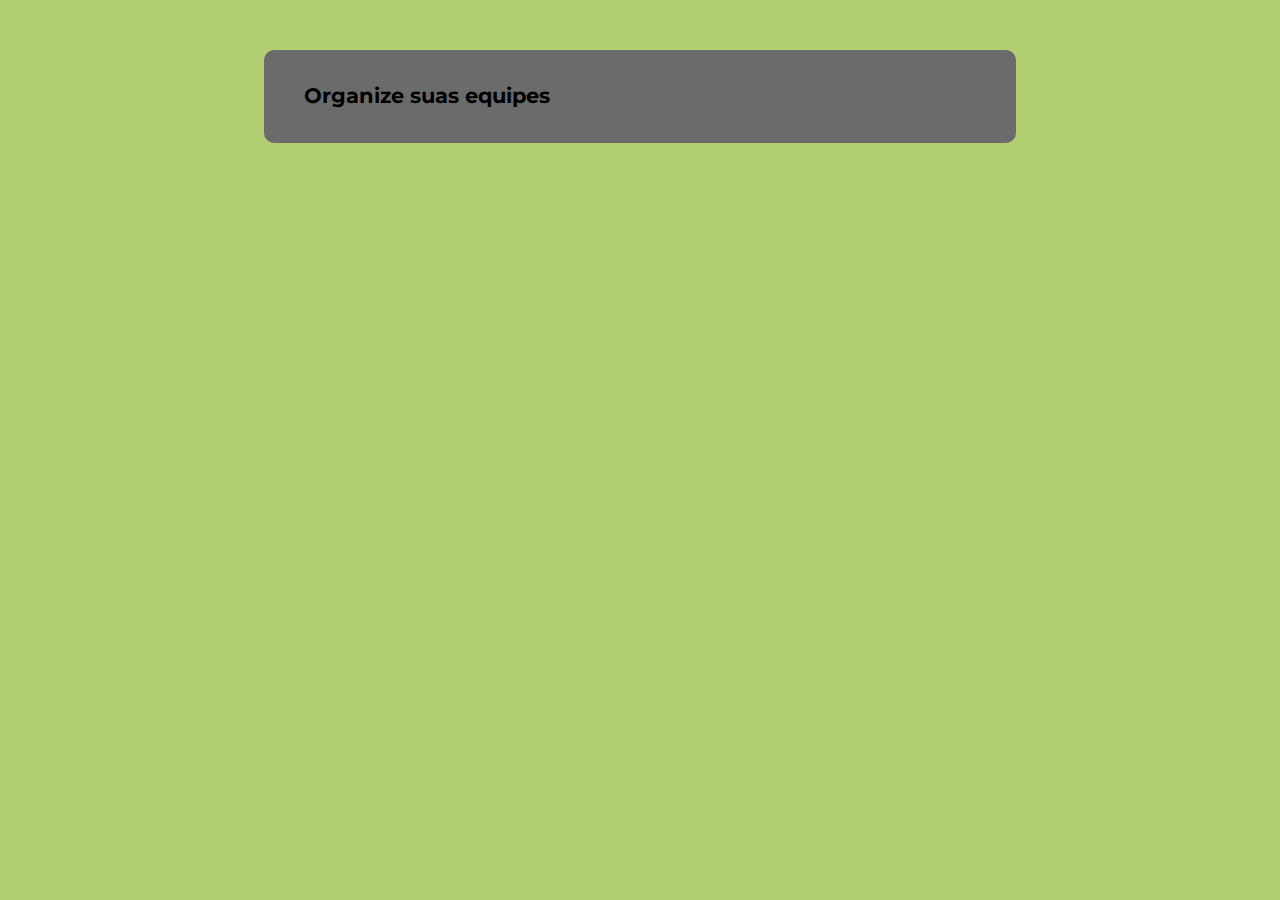
==== index.html @ c9b002d3 "git clone test" ====
<!DOCTYPE html>
<html lang="pt-BR">
<head>
    <meta charset="UTF-8">
    <meta name="viewport" content="width=device-width, initial-scale=1.0">
    <title>Organiza-Time</title>
    <link rel="stylesheet" href="./assets/css/styles.css">
</head>
<body>
    <section class="container">
        <div class="div-container">
            <h1>Organize suas equipes</h1>
        </div>
    </section>
    <script src="./assets/js/scripts.js"></script>
</body>
</html>
---- assets/css/styles.css ----
@import url('https://fonts.googleapis.com/css2?family=Montserrat:ital,wght@0,100..900;1,100..900&display=swap');

:root {
    --primary-color: #15aae4;
    --primary-green-color: #8f9e6f;
    --secondary-green-color: #b1cf72;
    --primary-grey-color: #6b6b6b;
}

* {
    box-sizing: border-box;
    padding: 0;
    margin: 0;
}

html {
    font-size: 65.2%;
}

body {
    font-family: 'Montserrat', sans-serif;
    background: var(--secondary-green-color);
}

.container {
    background: var(--primary-grey-color);
    max-width: 72rem;
    margin: 50px auto;
    padding: 40px;
    line-height: 1.2rem;
    border-radius: 10px;
}
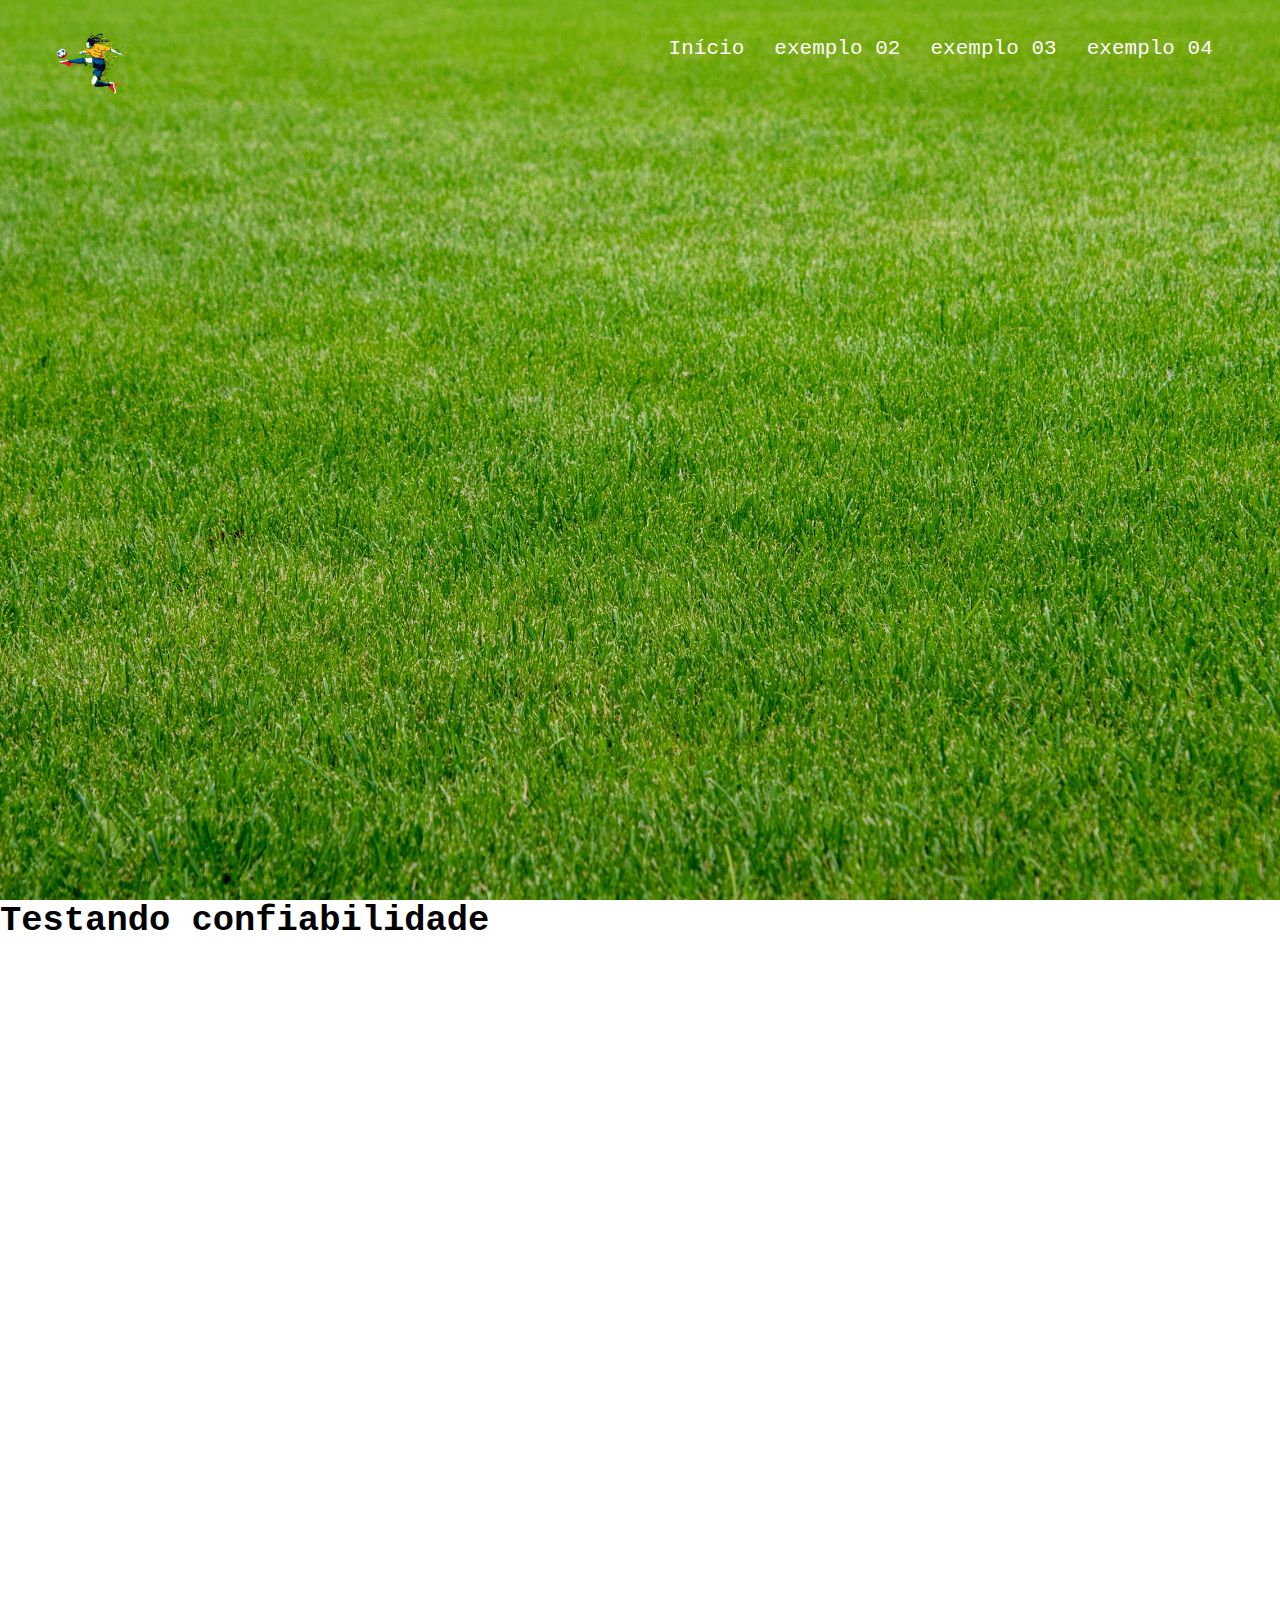
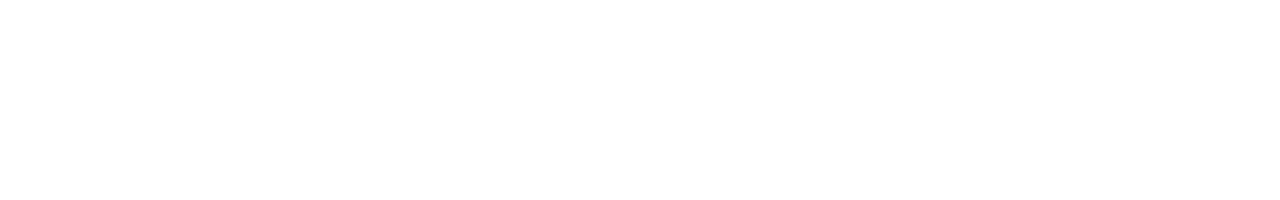
==== commit 3fa93f47: "update prpject files" ====
--- a/index.html
+++ b/index.html
@@ -4,14 +4,37 @@
     <meta charset="UTF-8">
     <meta name="viewport" content="width=device-width, initial-scale=1.0">
     <title>Organiza-Time</title>
-    <link rel="stylesheet" href="./assets/css/styles.css">
+    <link rel="stylesheet" href="./assets/css/main_config.css">
+    <link rel="stylesheet" href="./assets/css/menu_navbar.css">
+    <link rel="stylesheet" href="./assets/css/sections.css">
 </head>
 <body>
-    <section class="container">
-        <div class="div-container">
-            <h1>Organize suas equipes</h1>
+    <header class="header-logo-nav">
+        <div class="logo-nav">
+            <div class="logo-content">
+                <a href="#"><img src="./assets/img/—Pngtree—football football cartoon cartoon football_3921761.png" alt=""></a>
+            </div>
+            <div class="nav-container">
+                <nav> 
+                    <a href="#">Início</a>
+                    <a href="#">exemplo 02</a>
+                    <a href="#">exemplo 03</a>
+                    <a href="#">exemplo 04</a>
+                </nav>
+            </div>
+        </div>
+    </header>
+    <section class="section-01">
+
+    </section>
+
+    <section class="section-02">
+        <div>
+            <h1>Testando confiabilidade</h1>
+            
         </div>
     </section>
+
     <script src="./assets/js/scripts.js"></script>
 </body>
 </html>--- a/assets/css/main_config.css
+++ b/assets/css/main_config.css
@@ -0,0 +1,29 @@
+@import url('https://fonts.googleapis.com/css2?family=Montserrat:ital,wght@0,100..900;1,100..900&display=swap');
+
+:root {
+    --main-background: #000;
+    --dark-blue:  #2a044a;
+    --light-blue: #0b2e59;
+    --dark-green: #0d6759;
+    --mid-light-green: #7ab317;
+    --light-green: #a0c55f;
+}
+
+* {
+    box-sizing: border-box;
+    padding: 0;
+    margin: 0;
+    font-family: 'Courier New', Courier, monospace, sans-serif;
+    text-decoration: none;
+    scrollbar-width: none;
+}
+
+html {
+    font-size: 65.2%;
+}
+
+body {
+    font-family: 'Montserrat', sans-serif;
+    /* background: var(--main-background); */
+    font-size: 1.7em;
+}--- a/assets/css/menu_navbar.css
+++ b/assets/css/menu_navbar.css
@@ -0,0 +1,35 @@
+.header-logo-nav {
+    width: 100%;
+    margin-bottom: -100px;
+    background: linear-gradient(180deg, #7ab3177d 0%, #FFFFFF00 100%);
+    position: absolute;
+    z-index: 10;
+}
+
+.logo-nav {
+    z-index: 1000;
+    padding: 2rem 5rem;
+    display: flex;
+    justify-content: space-between;
+    font-size: 2rem;
+}
+
+.logo-content img {
+    width: 8rem;
+    height: 8rem;
+}
+
+.nav-container {
+    padding-top: 1.5rem;
+}
+
+.nav-container a{
+    color: #fff;
+    letter-spacing: 0.1px;
+    margin: 0 15px;
+}
+
+.nav-container nav{
+    display: flex;
+}
+
--- a/assets/css/sections.css
+++ b/assets/css/sections.css
@@ -0,0 +1,15 @@
+.section-02 {
+    height: 100vh;
+    width: 100vw;
+}
+
+.section-01 {
+    padding: 120px 0;
+    margin-top: 0;
+    height: 100vh;
+    width: 100%;
+    background-image: url('../img/background-section-01.jpg');
+    background-size: cover;
+    background-position: center center;
+    position: relative;
+}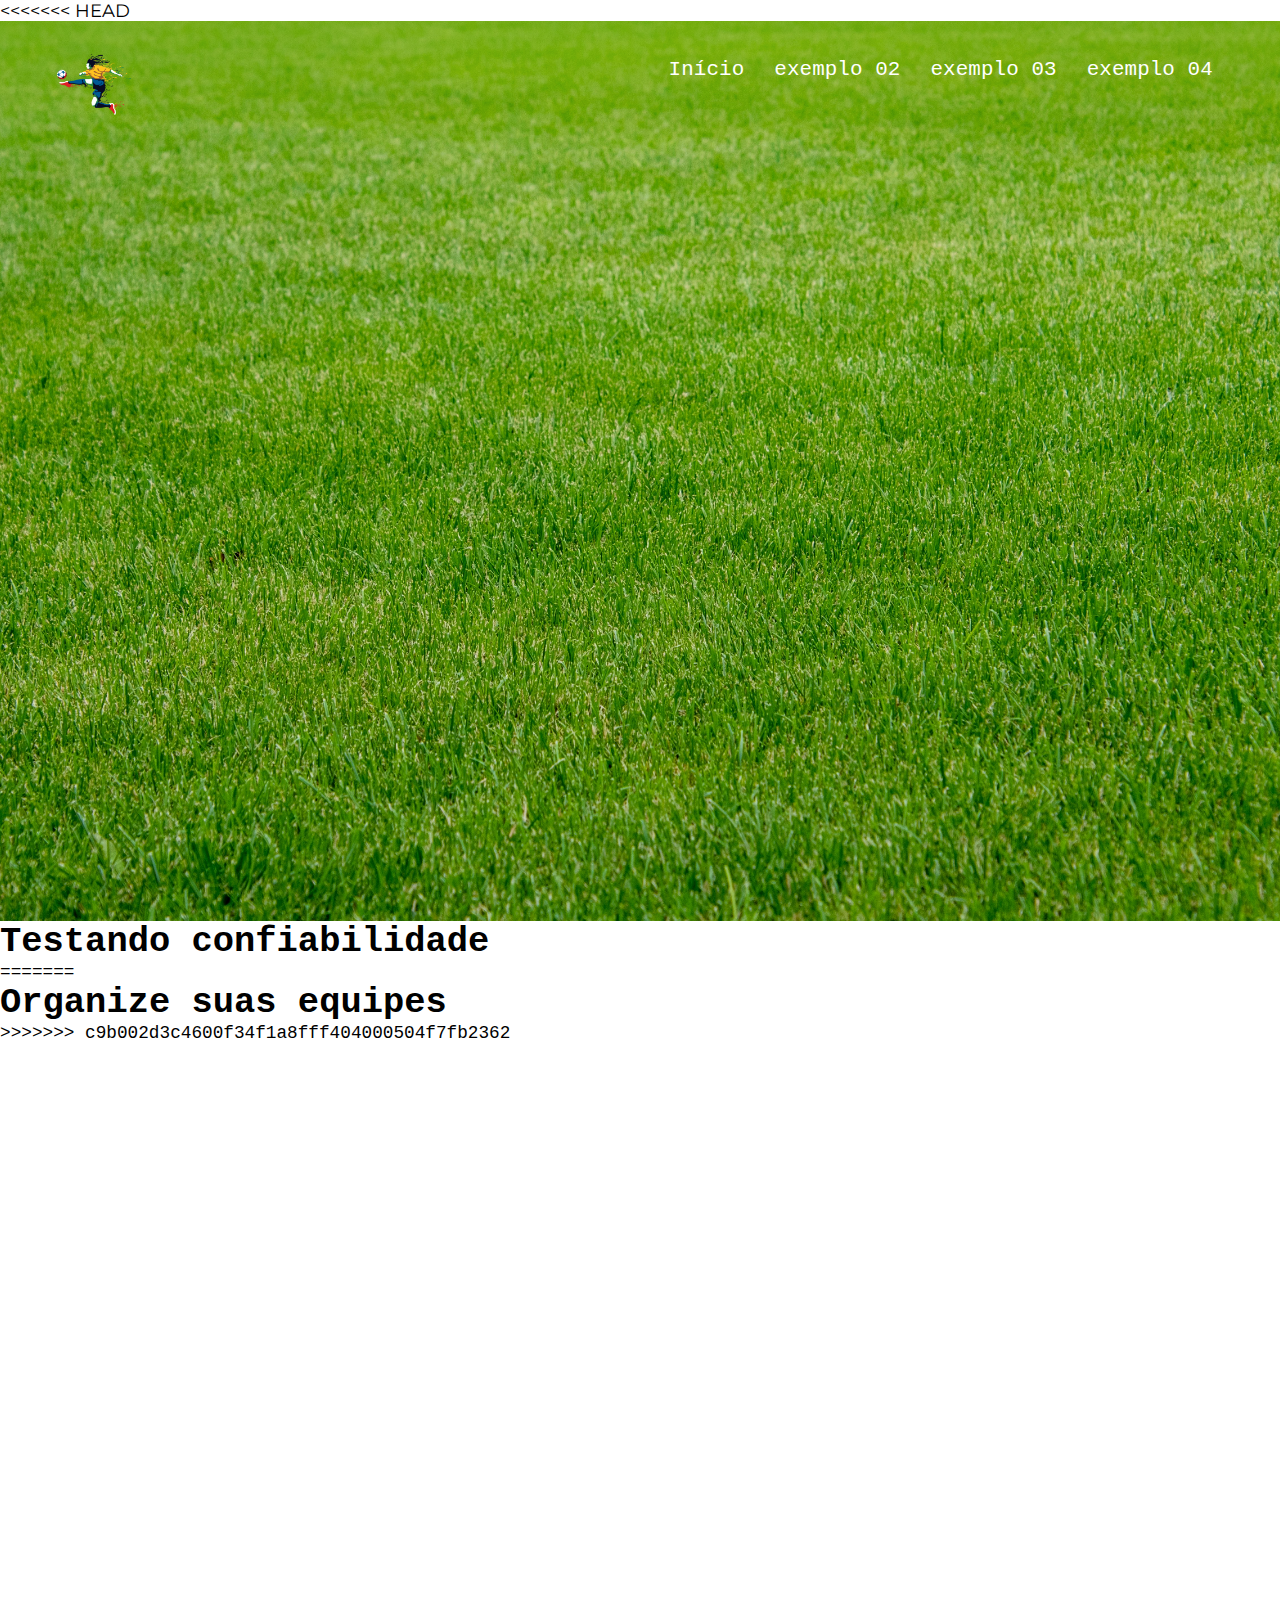
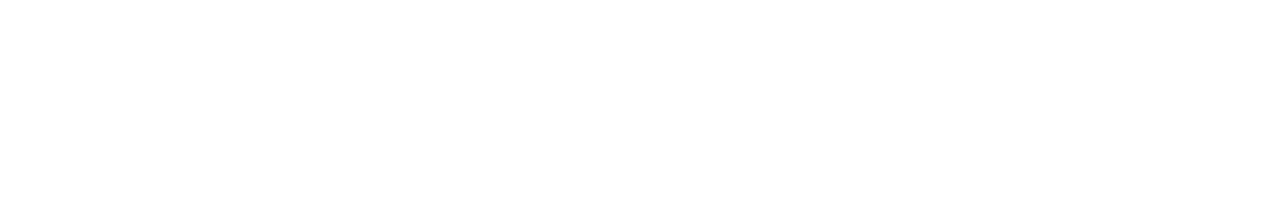
==== commit 2acd0021: "update" ====
--- a/index.html
+++ b/index.html
@@ -9,6 +9,7 @@
     <link rel="stylesheet" href="./assets/css/sections.css">
 </head>
 <body>
+<<<<<<< HEAD
     <header class="header-logo-nav">
         <div class="logo-nav">
             <div class="logo-content">
@@ -32,6 +33,11 @@
         <div>
             <h1>Testando confiabilidade</h1>
             
+=======
+    <section class="container">
+        <div class="div-container">
+            <h1>Organize suas equipes</h1>
+>>>>>>> c9b002d3c4600f34f1a8fff404000504f7fb2362
         </div>
     </section>
 
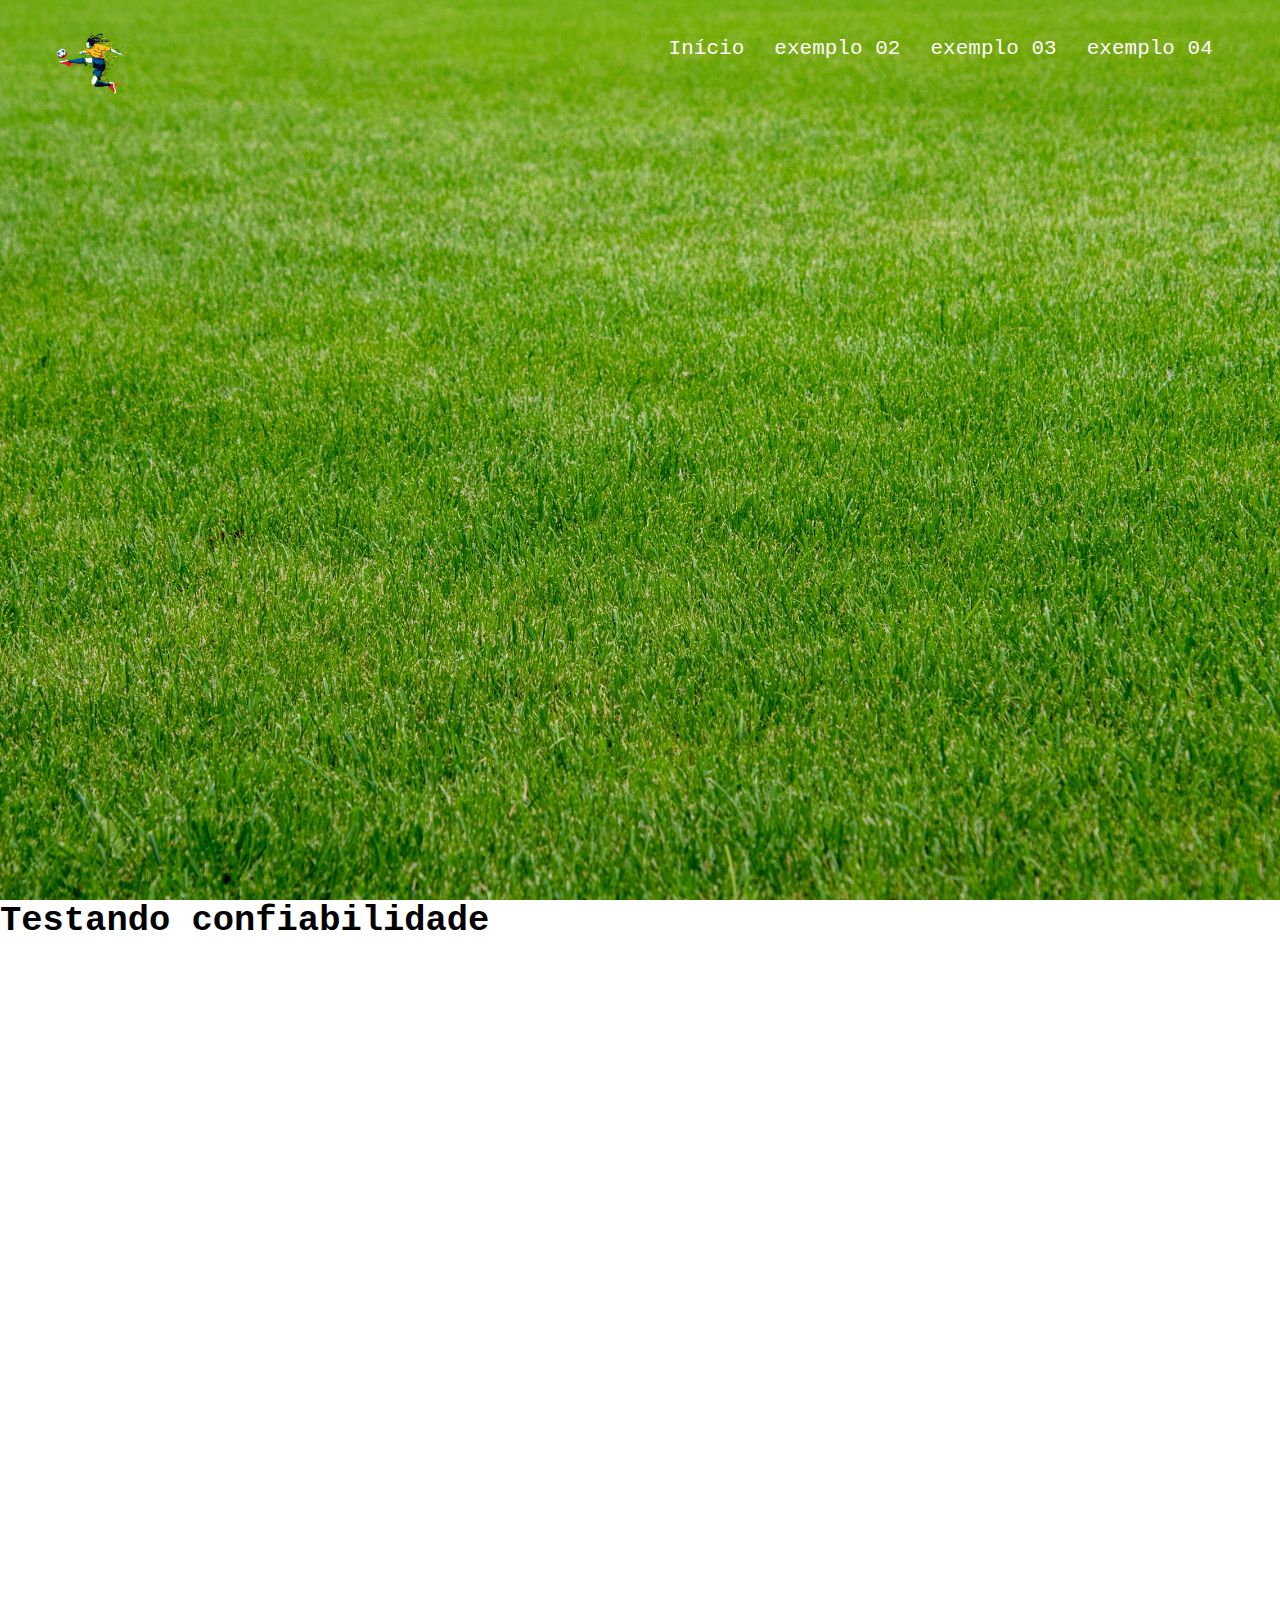
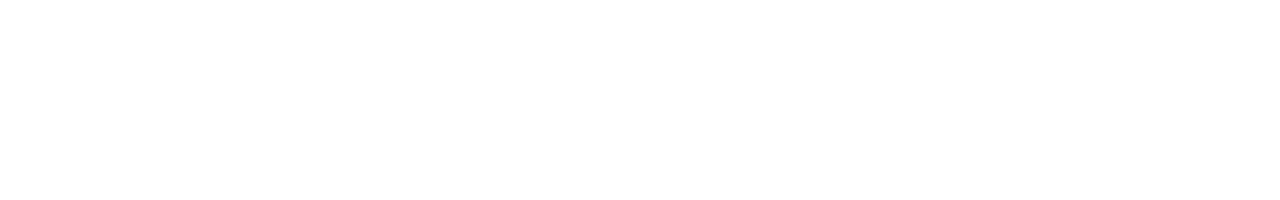
==== commit b463f642: "teste" ====
--- a/index.html
+++ b/index.html
@@ -9,7 +9,6 @@
     <link rel="stylesheet" href="./assets/css/sections.css">
 </head>
 <body>
-<<<<<<< HEAD
     <header class="header-logo-nav">
         <div class="logo-nav">
             <div class="logo-content">
@@ -32,12 +31,6 @@
     <section class="section-02">
         <div>
             <h1>Testando confiabilidade</h1>
-            
-=======
-    <section class="container">
-        <div class="div-container">
-            <h1>Organize suas equipes</h1>
->>>>>>> c9b002d3c4600f34f1a8fff404000504f7fb2362
         </div>
     </section>
 
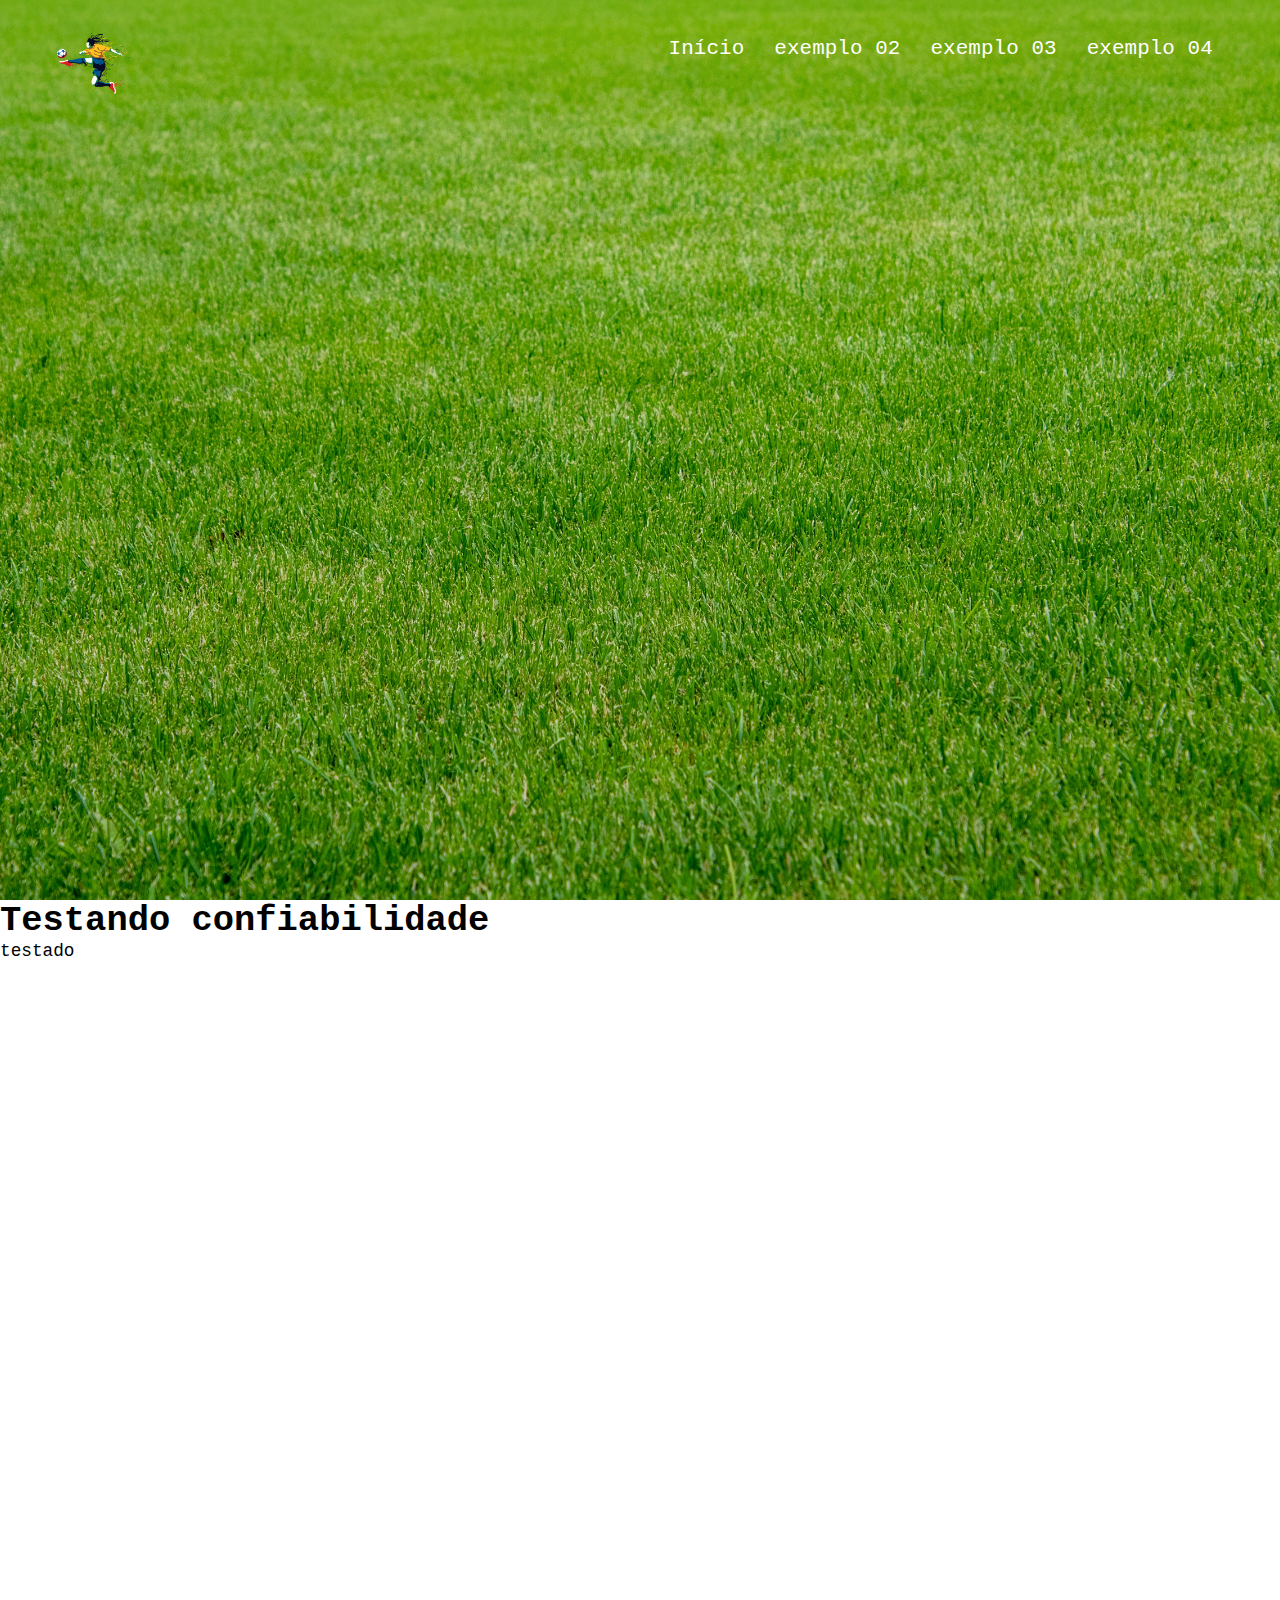
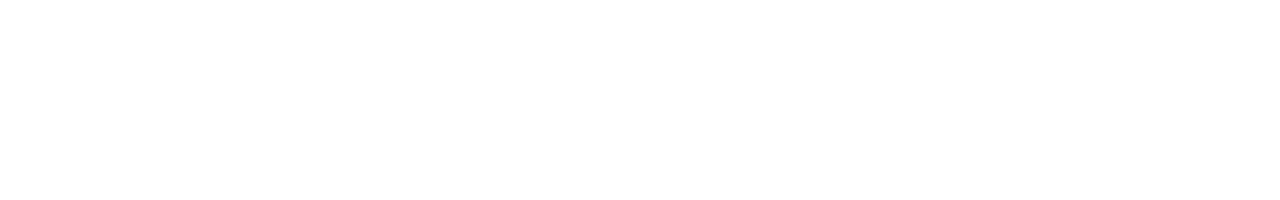
==== commit 0d00bbe6: "teste" ====
--- a/index.html
+++ b/index.html
@@ -31,6 +31,7 @@
     <section class="section-02">
         <div>
             <h1>Testando confiabilidade</h1>
+            <p>testado</p>
         </div>
     </section>
 
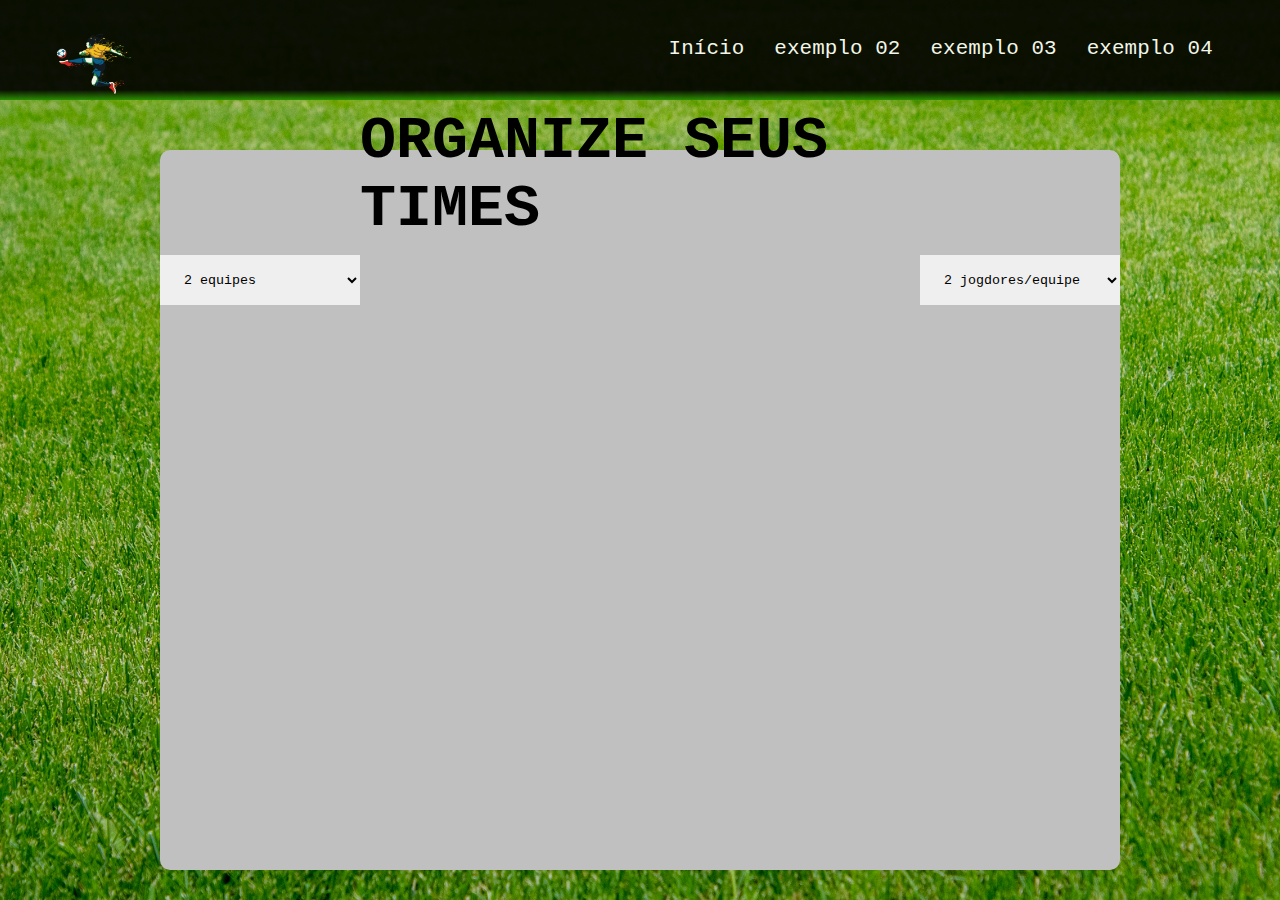
==== commit d6ccfb08: "update navbar style and added main container" ====
--- a/index.html
+++ b/index.html
@@ -6,7 +6,7 @@
     <title>Organiza-Time</title>
     <link rel="stylesheet" href="./assets/css/main_config.css">
     <link rel="stylesheet" href="./assets/css/menu_navbar.css">
-    <link rel="stylesheet" href="./assets/css/sections.css">
+    <link rel="stylesheet" href="./assets/css/main_content.css">
 </head>
 <body>
     <header class="header-logo-nav">
@@ -25,13 +25,40 @@
         </div>
     </header>
     <section class="section-01">
+        <div class="calc-container">
+            <div class="title">
+                <h1>ORGANIZE SEUS TIMES</h1>
+            </div>
+            <div class="sep-container">
+                <select name="teams" id="num-selector">
+                    <option value="2">2 equipes</option>
+                    <option value="3">3 equipes</option>
+                    <option value="4">4 equipes</option>
+                    <option value="5">5 equipes</option>
+                    <option value="6">6 equipes</option>
+                    <option value="7">7 equipes</option>
+                    <option value="8">8 equipes</option>
+                    <option value="9">9 equipes</option>
+                    <option value="10">10 equipes</option>
+                </select>
+                <select name="players" id="num-selector">
+                    <option value="2">2 jogdores/equipe</option>
+                    <option value="3">3 jogdores/equipe</option>
+                    <option value="4">4 jogdores/equipe</option>
+                    <option value="5">5 jogdores/equipe</option>
+                    <option value="6">6 jogdores/equipe</option>
+                    <option value="7">7 jogdores/equipe</option>
+                    <option value="8">8 jogdores/equipe</option>
+                    <option value="9">9 jogdores/equipe</option>
+                    <option value="10">10 jogdores/equipe</option>
+                    <option value="11">11 jogdores/equipe</option>
+                </select>
+            </div>
+        </div>
+    </section>
+    <section class="section-02">
+        <div class="result-container">
 
-    </section>
-
-    <section class="section-02">
-        <div>
-            <h1>Testando confiabilidade</h1>
-            <p>testado</p>
         </div>
     </section>
 
--- a/assets/css/main_config.css
+++ b/assets/css/main_config.css
@@ -1,4 +1,6 @@
 @import url('https://fonts.googleapis.com/css2?family=Montserrat:ital,wght@0,100..900;1,100..900&display=swap');
+
+@import url('https://fonts.googleapis.com/css2?family=Archivo+Black&family=Roboto:ital,wght@0,100;0,300;0,400;0,500;0,700;0,900;1,100;1,300;1,400;1,500;1,700;1,900&display=swap');
 
 :root {
     --main-background: #000;
--- a/assets/css/menu_navbar.css
+++ b/assets/css/menu_navbar.css
@@ -1,9 +1,12 @@
 .header-logo-nav {
     width: 100%;
     margin-bottom: -100px;
-    background: linear-gradient(180deg, #7ab3177d 0%, #FFFFFF00 100%);
+    background: linear-gradient(180deg, #FFFFFF00 90%, #44ff008a 100%);
+    opacity: 0.9;
     position: absolute;
     z-index: 10;
+    background-color: black;
+    height: 100px;
 }
 
 .logo-nav {
@@ -33,3 +36,7 @@
     display: flex;
 }
 
+.nav-container a:hover {
+    color: #00ff00fe;
+}
+
--- a/assets/css/main_content.css
+++ b/assets/css/main_content.css
@@ -0,0 +1,48 @@
+.section-01 {
+    padding: 120px 0;
+    margin-top: 0;
+    height: 100vh;
+    width: 100%;
+    background-image: url('../img/background-section-01.jpg');
+    background-size: cover;
+    background-position: center center;
+    position: relative;
+}
+
+.calc-container {
+    width: 960px;
+    height: 80vh;
+    margin: 0 auto;
+    padding-bottom: 60px;
+    border-radius: 10px;
+    background-color: silver;
+}
+
+.title {
+    font-family: 'Archivo Black', sans-serif;
+    font-style: normal;
+    color: black;
+    font-size: 30px;
+    display: flex;
+    align-items: center;
+    justify-content: center;
+    margin: 30px auto;
+    height: 50px;
+    width: 560px;
+    border-radius: 10px;
+}
+
+.sep-container {
+    display: flex;
+    align-items: center;
+    justify-content: space-between;
+    height: 100px;
+}
+
+#num-selector {
+    display: block;
+    width: 200px;
+    height: 50px;
+    border: 20px;
+    padding: 0 20px;
+}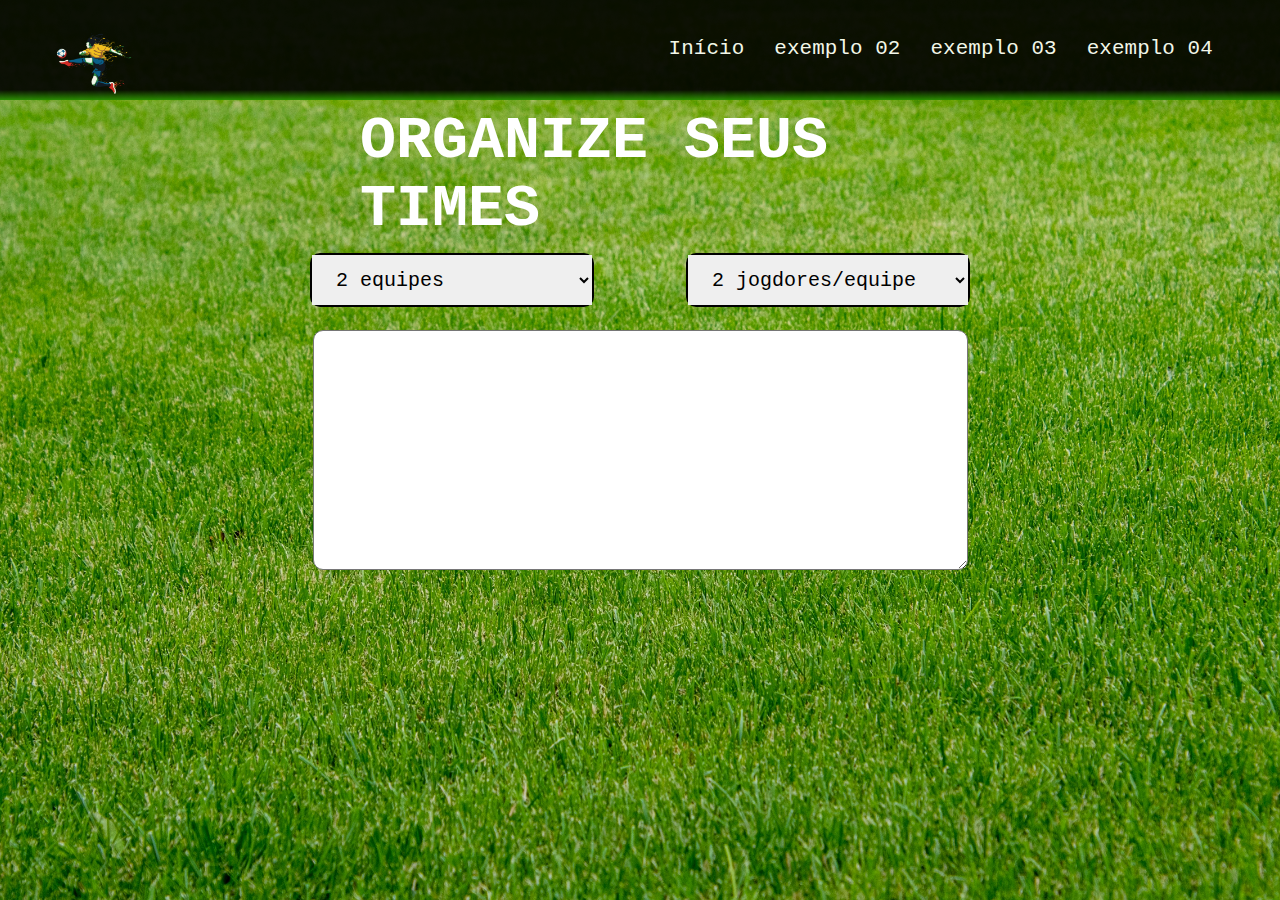
==== commit 9940e341: "add textarea and adjust selectors" ====
--- a/index.html
+++ b/index.html
@@ -30,35 +30,40 @@
                 <h1>ORGANIZE SEUS TIMES</h1>
             </div>
             <div class="sep-container">
-                <select name="teams" id="num-selector">
-                    <option value="2">2 equipes</option>
-                    <option value="3">3 equipes</option>
-                    <option value="4">4 equipes</option>
-                    <option value="5">5 equipes</option>
-                    <option value="6">6 equipes</option>
-                    <option value="7">7 equipes</option>
-                    <option value="8">8 equipes</option>
-                    <option value="9">9 equipes</option>
-                    <option value="10">10 equipes</option>
-                </select>
-                <select name="players" id="num-selector">
-                    <option value="2">2 jogdores/equipe</option>
-                    <option value="3">3 jogdores/equipe</option>
-                    <option value="4">4 jogdores/equipe</option>
-                    <option value="5">5 jogdores/equipe</option>
-                    <option value="6">6 jogdores/equipe</option>
-                    <option value="7">7 jogdores/equipe</option>
-                    <option value="8">8 jogdores/equipe</option>
-                    <option value="9">9 jogdores/equipe</option>
-                    <option value="10">10 jogdores/equipe</option>
-                    <option value="11">11 jogdores/equipe</option>
-                </select>
+                <div class="selector">
+                    <select name="teams" id="num-selector">
+                        <option value="2">2 equipes</option>
+                        <option value="3">3 equipes</option>
+                        <option value="4">4 equipes</option>
+                        <option value="5">5 equipes</option>
+                        <option value="6">6 equipes</option>
+                        <option value="7">7 equipes</option>
+                        <option value="8">8 equipes</option>
+                        <option value="9">9 equipes</option>
+                        <option value="10">10 equipes</option>
+                    </select>
+                </div>
+                <div class="selector">
+                    <select name="players" id="num-selector">
+                        <option value="2">2 jogdores/equipe</option>
+                        <option value="3">3 jogdores/equipe</option>
+                        <option value="4">4 jogdores/equipe</option>
+                        <option value="5">5 jogdores/equipe</option>
+                        <option value="6">6 jogdores/equipe</option>
+                        <option value="7">7 jogdores/equipe</option>
+                        <option value="8">8 jogdores/equipe</option>
+                        <option value="9">9 jogdores/equipe</option>
+                        <option value="10">10 jogdores/equipe</option>
+                        <option value="11">11 jogdores/equipe</option>
+                    </select>
+                </div>
             </div>
-        </div>
-    </section>
-    <section class="section-02">
-        <div class="result-container">
-
+            <textarea name="values" id="player-names" placeholder="
+            Teste 01
+            Teste 02
+            Teste 03
+            Teste 04">
+            </textarea>
         </div>
     </section>
 
--- a/assets/css/main_content.css
+++ b/assets/css/main_content.css
@@ -15,13 +15,12 @@
     margin: 0 auto;
     padding-bottom: 60px;
     border-radius: 10px;
-    background-color: silver;
 }
 
 .title {
     font-family: 'Archivo Black', sans-serif;
     font-style: normal;
-    color: black;
+    color: white;
     font-size: 30px;
     display: flex;
     align-items: center;
@@ -37,12 +36,31 @@
     align-items: center;
     justify-content: space-between;
     height: 100px;
+    padding: 0 120px;
 }
 
 #num-selector {
     display: block;
-    width: 200px;
+    width: 280px;
     height: 50px;
-    border: 20px;
+    border: 30px;
     padding: 0 20px;
+    font-size: 20px;
+}
+
+.selector {
+    margin: 0 30px;
+    border: solid 2px black;
+    border-radius: 10px;
+}
+
+#player-names {
+    display: block;
+    width: 655px;
+    margin: 0 auto;
+    padding: 6px 10px;
+    height: 240px;
+    border-radius: 10px;
+    font-size: 20px;
+    font-weight: 100px;
 }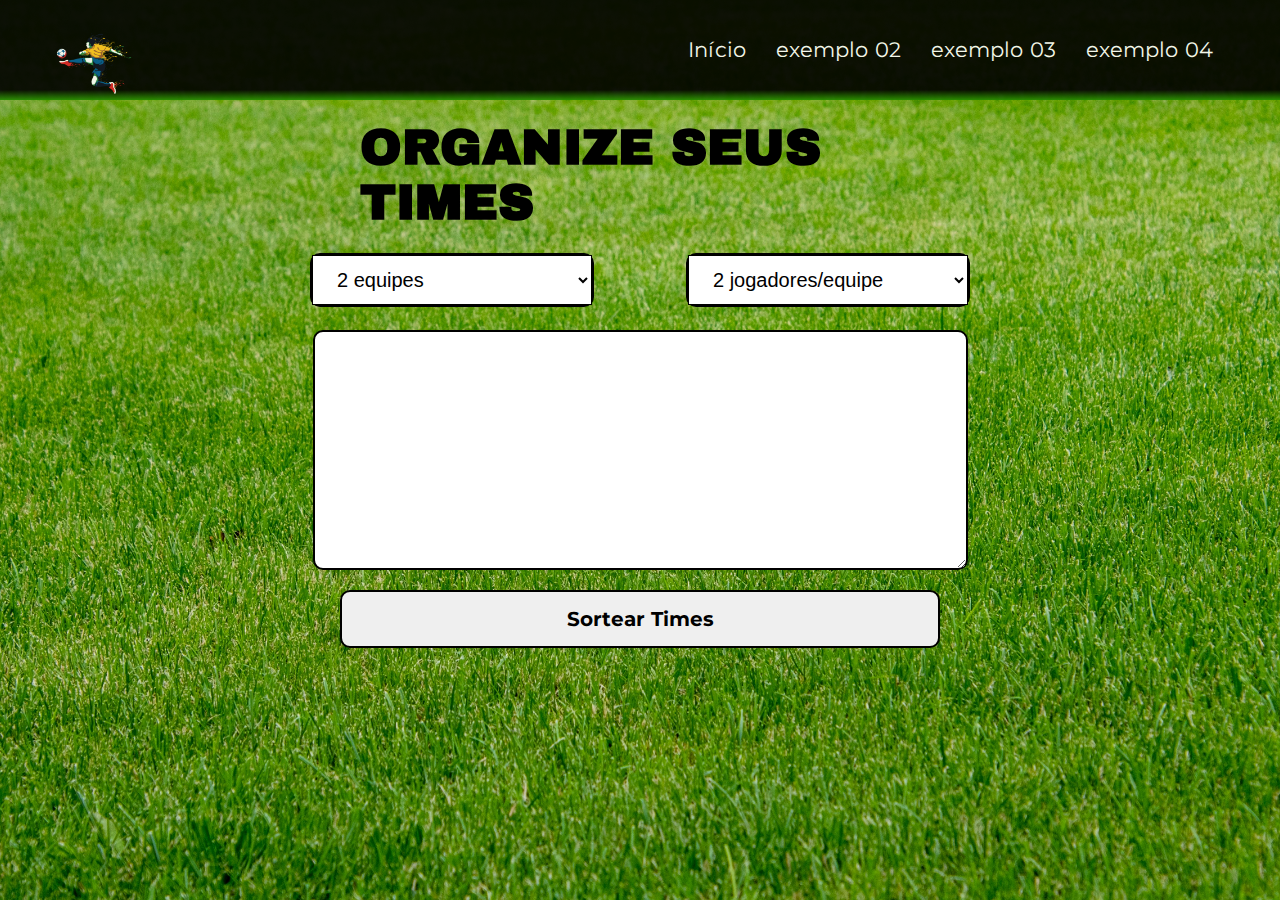
==== commit 30a895f2: "update of the page layout and add a fist script js" ====
--- a/index.html
+++ b/index.html
@@ -31,7 +31,7 @@
             </div>
             <div class="sep-container">
                 <div class="selector">
-                    <select name="teams" id="num-selector">
+                    <select name="teams" id="num-selector" class="qtd-equipes">
                         <option value="2">2 equipes</option>
                         <option value="3">3 equipes</option>
                         <option value="4">4 equipes</option>
@@ -44,26 +44,23 @@
                     </select>
                 </div>
                 <div class="selector">
-                    <select name="players" id="num-selector">
-                        <option value="2">2 jogdores/equipe</option>
-                        <option value="3">3 jogdores/equipe</option>
-                        <option value="4">4 jogdores/equipe</option>
-                        <option value="5">5 jogdores/equipe</option>
-                        <option value="6">6 jogdores/equipe</option>
-                        <option value="7">7 jogdores/equipe</option>
-                        <option value="8">8 jogdores/equipe</option>
-                        <option value="9">9 jogdores/equipe</option>
-                        <option value="10">10 jogdores/equipe</option>
-                        <option value="11">11 jogdores/equipe</option>
+                    <select name="players" id="num-selector" class="qtd-jogadores">
+                        <option value="2">2 jogadores/equipe</option>
+                        <option value="3">3 jogadores/equipe</option>
+                        <option value="4">4 jogadores/equipe</option>
+                        <option value="5">5 jogadores/equipe</option>
+                        <option value="6">6 jogadores/equipe</option>
+                        <option value="7">7 jogadores/equipe</option>
+                        <option value="8">8 jogadores/equipe</option>
+                        <option value="9">9 jogadores/equipe</option>
+                        <option value="10">10 jogadores/equipe</option>
+                        <option value="11">11 jogadores/equipe</option>
                     </select>
                 </div>
             </div>
-            <textarea name="values" id="player-names" placeholder="
-            Teste 01
-            Teste 02
-            Teste 03
-            Teste 04">
-            </textarea>
+            <label for="player-names"></label>
+            <textarea name="values" id="player-names" cols="30" rows="10"></textarea>
+            <button class="submit-button">Sortear Times</button>
         </div>
     </section>
 
--- a/assets/css/main_config.css
+++ b/assets/css/main_config.css
@@ -15,7 +15,6 @@
     box-sizing: border-box;
     padding: 0;
     margin: 0;
-    font-family: 'Courier New', Courier, monospace, sans-serif;
     text-decoration: none;
     scrollbar-width: none;
 }
@@ -27,5 +26,5 @@
 body {
     font-family: 'Montserrat', sans-serif;
     /* background: var(--main-background); */
-    font-size: 1.7em;
+    font-size: 1.5em;
 }--- a/assets/css/main_content.css
+++ b/assets/css/main_content.css
@@ -19,9 +19,8 @@
 
 .title {
     font-family: 'Archivo Black', sans-serif;
-    font-style: normal;
-    color: white;
-    font-size: 30px;
+    color: black;
+    font-size: 25px;
     display: flex;
     align-items: center;
     justify-content: center;
@@ -40,12 +39,21 @@
 }
 
 #num-selector {
+    cursor: pointer;
     display: block;
     width: 280px;
     height: 50px;
     border: 30px;
     padding: 0 20px;
     font-size: 20px;
+    border: .5px solid black;
+    background-color: white;
+    color: black;
+    transition: 0.2s;
+}
+
+#num-selector:hover {
+    border: 1px solid black
 }
 
 .selector {
@@ -63,4 +71,25 @@
     border-radius: 10px;
     font-size: 20px;
     font-weight: 100px;
+    border: 2px solid black;
+}
+
+.submit-button {
+    font-family: "montserrat", sans-serif;
+    display: block;
+    margin: 0 auto;
+    margin-top: 20px;
+    width: 600px;
+    padding: 15px;
+    border-radius: 10px;
+    font-size: 20px;
+    cursor: pointer;
+    color: var(black);
+    border:2px solid black;
+    font-weight: 700;
+    transition: 0.1s;
+}
+
+.submit-button:hover {
+    border:3px solid black;
 }